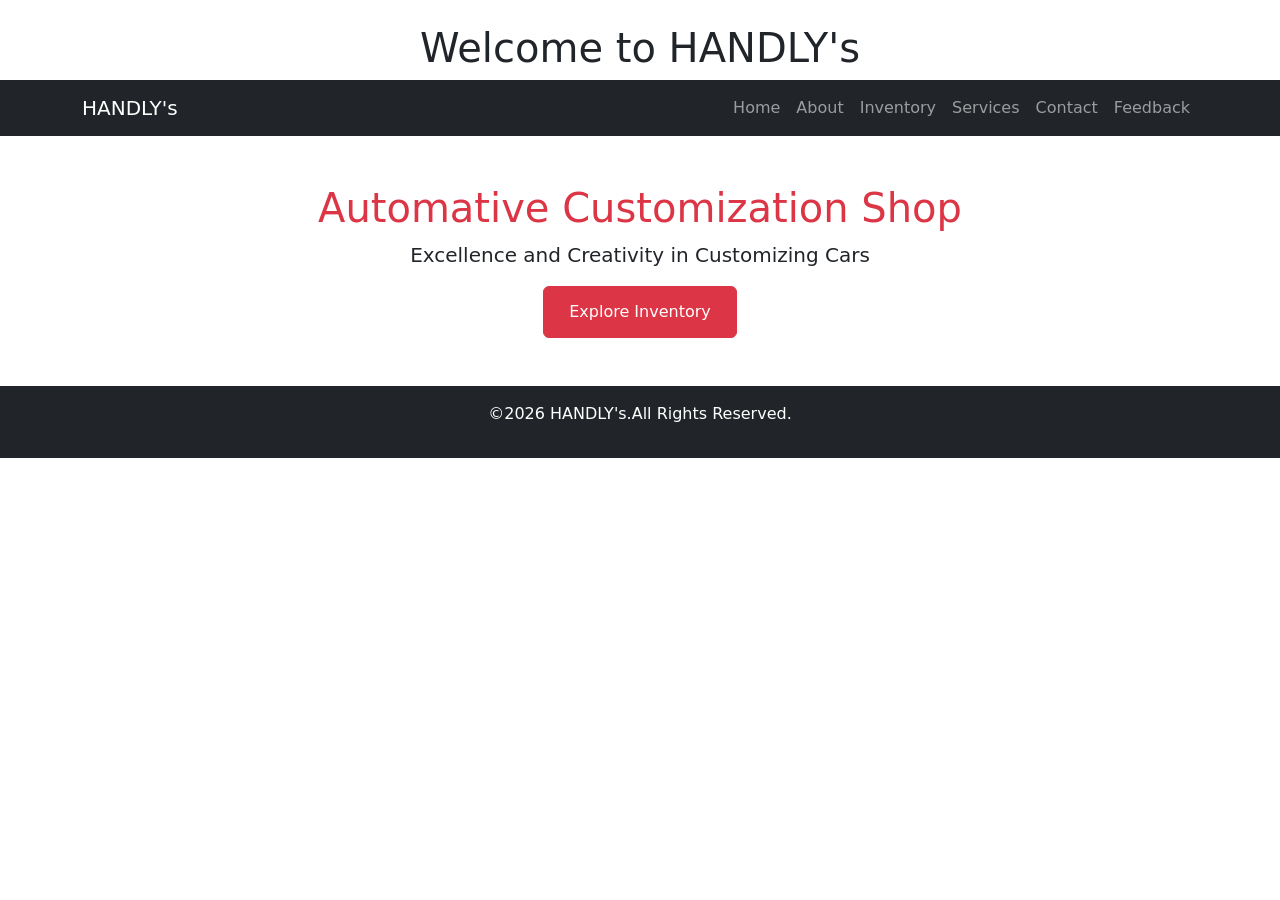
==== index.html @ 407fe3c1 "Initial commit: Added HANDLY'S" ====
<!DOCTYPE html> 

<html lang="en"> 

<head> 

    <meta charset="UTF-8"> 

    <meta name="viewport" content="width=device-width, initial-scale=1.0"> 
    <link href="https://cdn.jsdelivr.net/npm/bootstrap@5.3.0/dist/css/bootstrap.min.css" rel="stylesheet"> 
     <link rel="stylesheet" href="styles.css">

    <title>HANDLY's</title> 

</head> 

<body> 
   
   

    <div class="container">
        <h1 class="text-center mt-4">Welcome to HANDLY's</h1>
    </div>

    <nav class="navbar navbar-expand-lg navbar-dark bg-dark">
        <div class="container">
            <a class="navbar-brand">HANDLY's</a>
            <ul class="navbar-nav">
                <li class="nav-item">
                    <a class="nav-link" href="index.html">Home</a>
                </li>
                <li class="nav-item">
                    <a class="nav-link" href="about.html">About</a>
                </li>
                <li class="nav-item">
                    <a class="nav-link" href="inventory.html">Inventory</a>
                </li>
                <li class="nav-item">
                    <a class="nav-link" href="service.html">Services</a>
                </li>
                <li class="nav-item">
                    <a class="nav-link" href="contact.html">Contact</a>
                </li>
                <li class="nav-item">
                    <a class="nav-link" href="feedback.html">Feedback</a>
                </li>

            </ul>
        </div>
    </nav>
    <div class="container text-center mt-5">
        <h1 class="text-danger">Automative Customization Shop</h1>
        <p class="lead">
            Excellence and Creativity in Customizing Cars

        </p>
        <button class="btn btn-danger btn-ig">
            <a href="inventory.html" class="btn btn-danger btn ig">Explore Inventory</a>
        </button>
    </div>
    <footer class="bg-dark text-white text-center p-3 mt-5">
        <p>©2026 HANDLY's.All Rights Reserved. </p>
    </footer>
    
</body> 

</html>
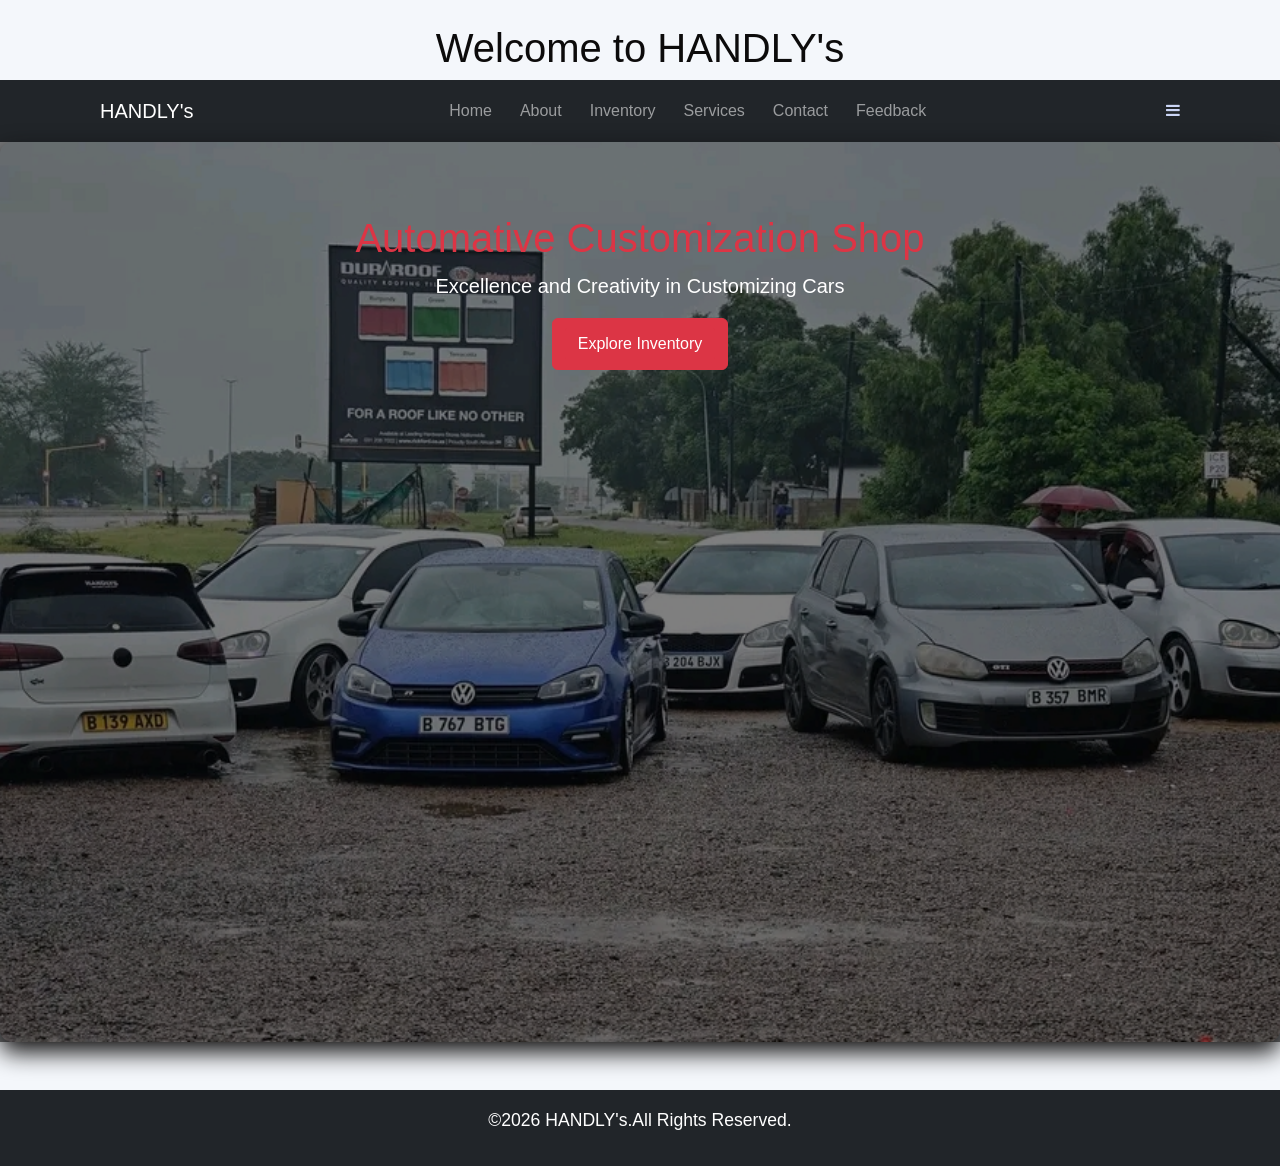
==== commit 138cf14f: "updated files" ====
--- a/index.html
+++ b/index.html
@@ -11,6 +11,7 @@
      <link rel="stylesheet" href="styles.css">
 
     <title>HANDLY's</title> 
+    <link rel="stylesheet" href="https://cdnjs.cloudflare.com/ajax/libs/font-awesome/4.7.0/css/font-awesome.min.css">
 
 </head> 
 
@@ -21,6 +22,7 @@
     <div class="container">
         <h1 class="text-center mt-4">Welcome to HANDLY's</h1>
     </div>
+    <div id="myLinks">
 
     <nav class="navbar navbar-expand-lg navbar-dark bg-dark">
         <div class="container">
@@ -45,19 +47,31 @@
                     <a class="nav-link" href="feedback.html">Feedback</a>
                 </li>
 
+
             </ul>
+            <a href="javascript:void(0);" class="icon" onclick="myFunction()">
+        <i class="fa fa-bars"></i>
+    </a>
+
+
         </div>
+        
     </nav>
-    <div class="container text-center mt-5">
-        <h1 class="text-danger">Automative Customization Shop</h1>
+    
+    <section class="hero">
+        <div class="container text-center mt-5">
+    <h1 class="text-danger">Automative Customization Shop</h1>
         <p class="lead">
             Excellence and Creativity in Customizing Cars
 
         </p>
         <button class="btn btn-danger btn-ig">
             <a href="inventory.html" class="btn btn-danger btn ig">Explore Inventory</a>
+
         </button>
     </div>
+    </section>
+   
     <footer class="bg-dark text-white text-center p-3 mt-5">
         <p>©2026 HANDLY's.All Rights Reserved. </p>
     </footer>
--- a/styles.css
+++ b/styles.css
@@ -0,0 +1,122 @@
+nav a:hover {
+    color:rgb(143, 44, 14);
+    border-bottom: 2px solid rgb(136, 56, 19);
+    
+}
+
+p{
+    font-size: 1.1em;
+}
+body{
+    font-family: Arial, Helvetica, sans-serif;
+    color:rgb(12, 11, 11);
+    background-color: #f4f7fb;
+    margin: 0;
+    padding: 0;
+    line-height: 1.6;
+    
+}
+
+main{
+    max-width: 960px;
+    margin: 0 auto;
+    padding: 40px 20px;
+}
+
+section{
+    background: #fff;
+    border-radius: 12px;
+    padding: 24px;
+    margin-bottom: 24px;
+    box-shadow: 0 10px 25px;
+}
+section h2{
+    margin-top: 0;
+    color:blue;
+}
+section h3{
+    margin-bottom: 24px ;
+    border-radius: 12px;
+    color: #092448;
+}
+
+
+nav{
+    background: #0f172a;
+    padding: 12px 24px;
+}
+
+nav ul{
+    display: flex;
+    gap: 12px;
+    list-style: none;
+    margin: 0;
+    padding: 0;
+}
+
+nav a{
+    color: #cbd5f5;
+    text-decoration: none;
+    padding: 10px 18px;
+    border-radius: 8px;
+}
+
+nav a:hover, nav a:focus{
+    background: #1d4ed8;
+    color: #fff;
+}
+
+.hero{
+    position: relative;
+    background-image: url(image.jpeg/handlys-background.jpeg);
+    background-size: cover;
+    background-position: center;
+    height: 100vh;
+    
+}
+
+.hero::before{
+    content: "";
+    position: absolute;
+    inset: 0;
+    background: rgba(0, 0, 0, 0.5);
+}
+
+.hero .container {
+    position: relative;
+    z-index: 1;
+    color: white;
+}
+
+.topnav {
+    overflow: hidden;
+    background-color: lightcyan;
+    position: relative;
+}
+
+.topnav #myLinks {
+    display: none;
+}
+
+.topnav a {
+    color: white;
+    padding: 14px 16px;
+    text-decoration: none;
+    font-size: 17px;
+    display: block;
+}
+.topnav a.icon {
+    background: black;
+    display: block;
+    position: absolute;
+    right: 0;
+    top: 0;
+}
+.topnav a:hover {
+    background-color: #ddd;
+    color: black;
+}
+.active {
+    background-color: #04AA6D;
+    color: white;
+}
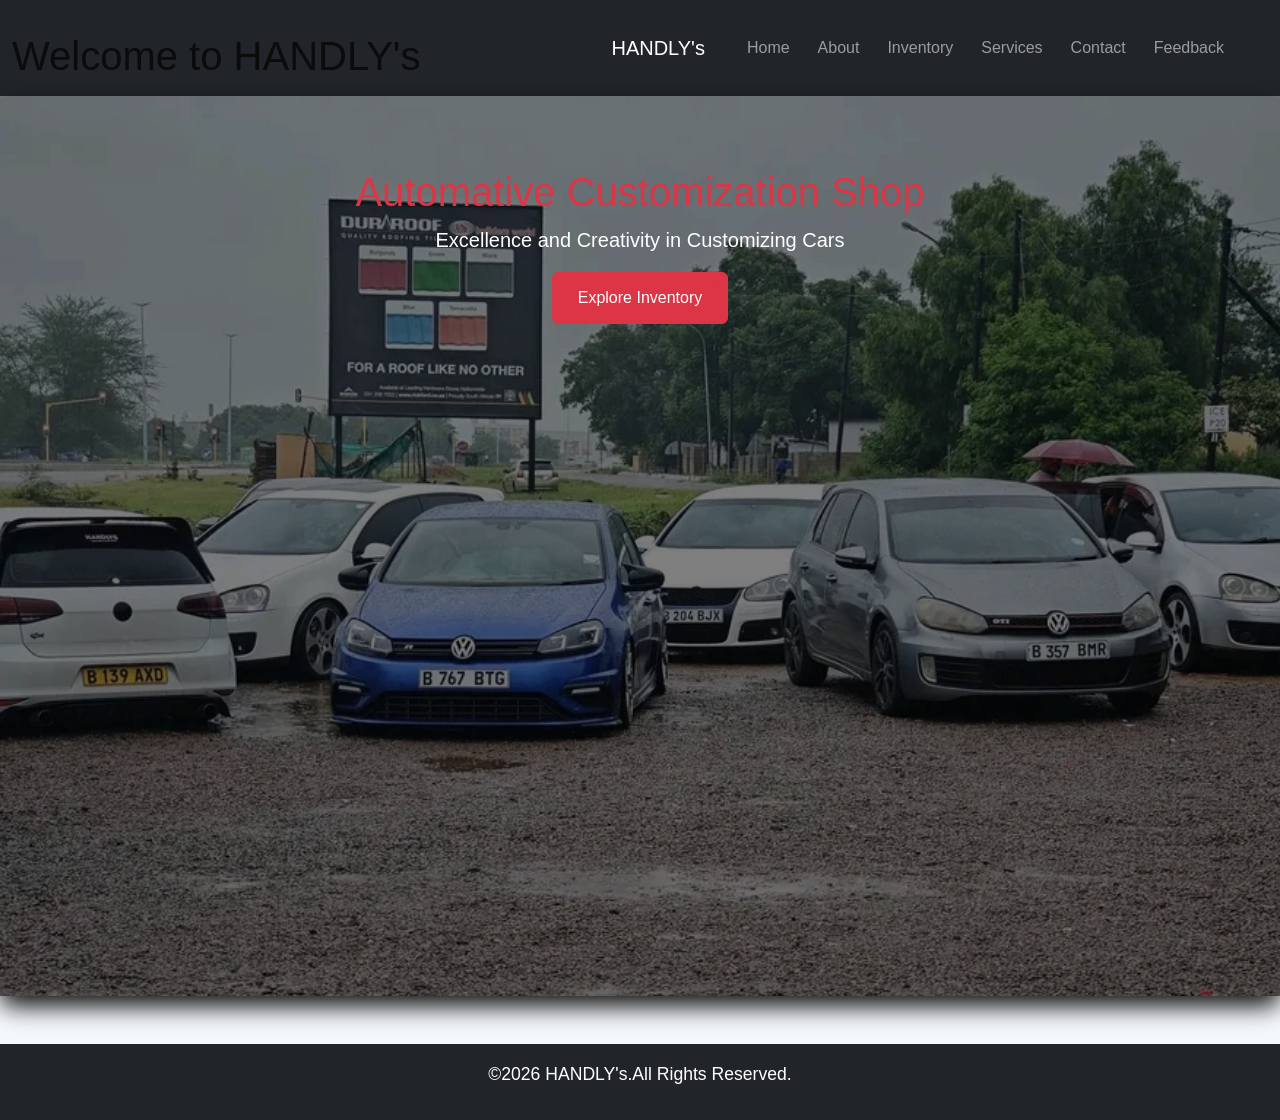
==== commit 5227d93a: "updated.java" ====
--- a/index.html
+++ b/index.html
@@ -11,15 +11,14 @@
      <link rel="stylesheet" href="styles.css">
 
     <title>HANDLY's</title> 
-    <link rel="stylesheet" href="https://cdnjs.cloudflare.com/ajax/libs/font-awesome/4.7.0/css/font-awesome.min.css">
+   
 
 </head> 
 
 <body> 
-   
-   
+   <nav class="navbar navbar-expand-lg navbar-dark bg-dark">
+        <div class="container">
 
-    <div class="container">
         <h1 class="text-center mt-4">Welcome to HANDLY's</h1>
     </div>
     <div id="myLinks">
@@ -49,6 +48,7 @@
 
 
             </ul>
+            </div>
             <a href="javascript:void(0);" class="icon" onclick="myFunction()">
         <i class="fa fa-bars"></i>
     </a>
@@ -71,6 +71,7 @@
         </button>
     </div>
     </section>
+    <script src="https://cdn.jsdelivr.net/npm/bootstrap@5.3.0/dist/js/bootstrap.bundle.min.js"></script>
    
     <footer class="bg-dark text-white text-center p-3 mt-5">
         <p>©2026 HANDLY's.All Rights Reserved. </p>
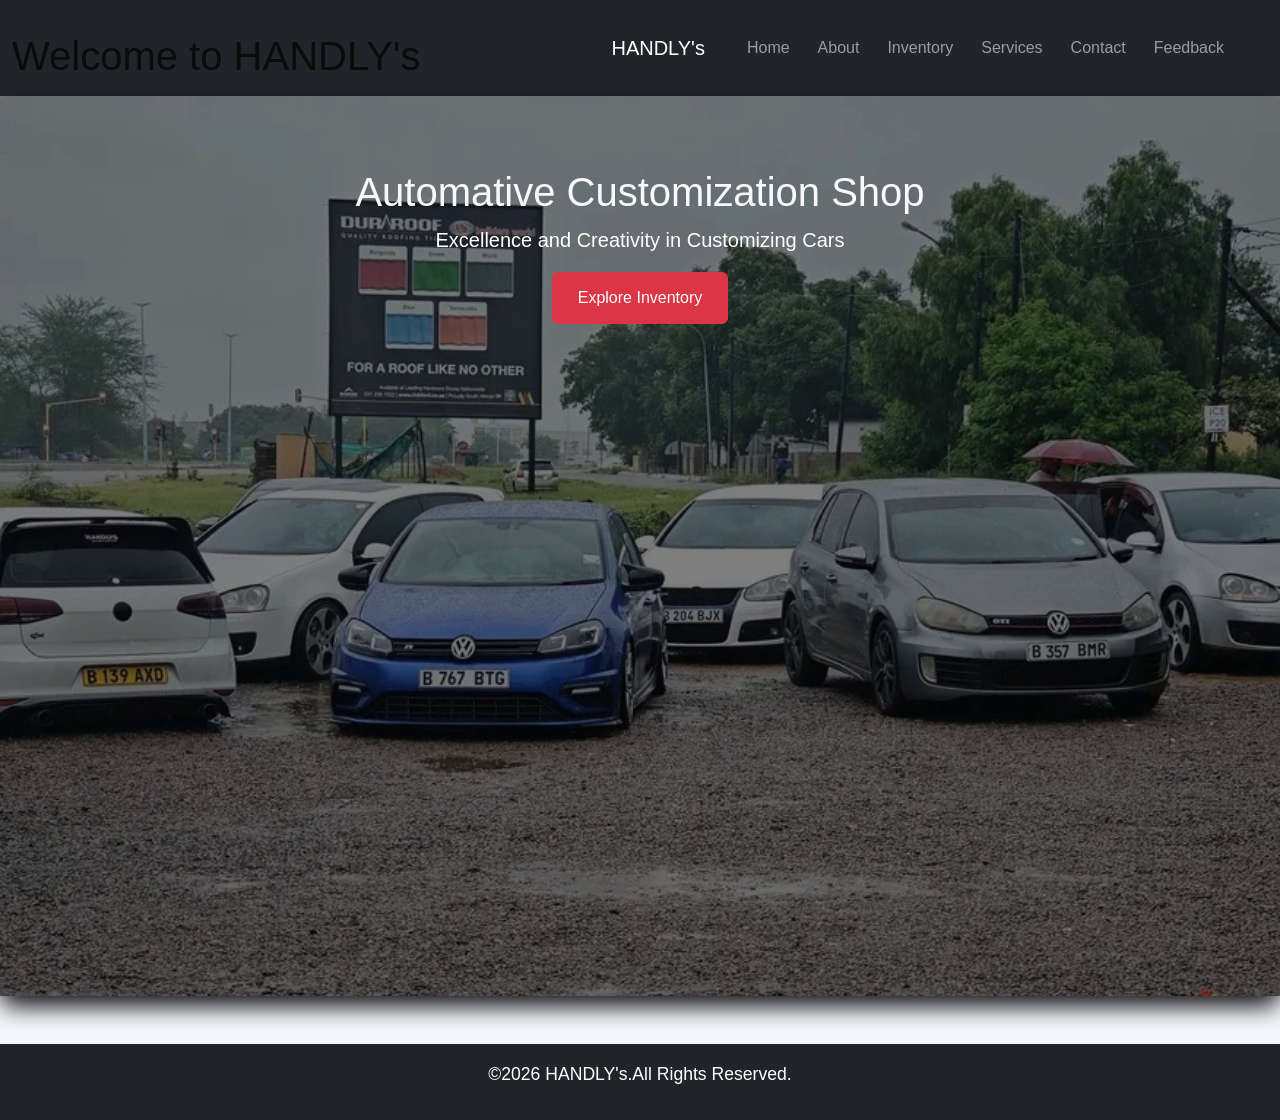
==== commit a6582e4e: "modified contact and index" ====
--- a/index.html
+++ b/index.html
@@ -60,7 +60,7 @@
     
     <section class="hero">
         <div class="container text-center mt-5">
-    <h1 class="text-danger">Automative Customization Shop</h1>
+    <h1 class="text-light blue">Automative Customization Shop</h1>
         <p class="lead">
             Excellence and Creativity in Customizing Cars
 
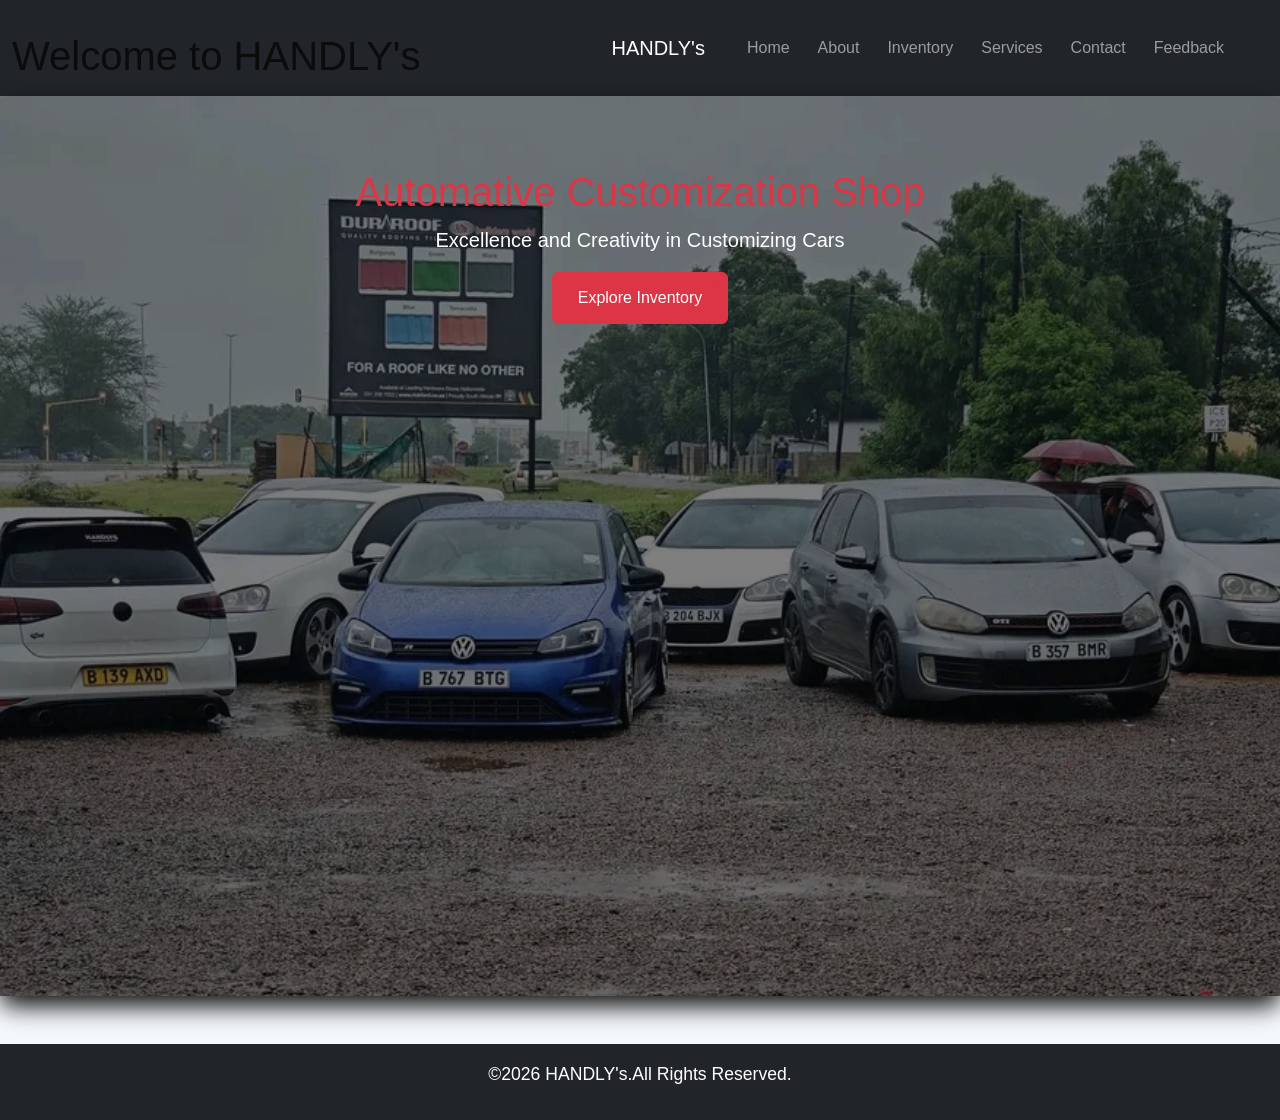
==== commit 01453487: "4 things changed" ====
--- a/index.html
+++ b/index.html
@@ -60,7 +60,7 @@
     
     <section class="hero">
         <div class="container text-center mt-5">
-    <h1 class="text-light blue">Automative Customization Shop</h1>
+    <h1 class="text-danger">Automative Customization Shop</h1>
         <p class="lead">
             Excellence and Creativity in Customizing Cars
 
--- a/styles.css
+++ b/styles.css
@@ -120,3 +120,17 @@
     background-color: #04AA6D;
     color: white;
 }
+
+.text-navy-blue{
+    color: #003366;
+}
+.card h5 {
+    font-weight: bolder;
+}
+
+.text-block{
+    background-color: #f8f9fa;
+    padding: 20px;
+    border-left: 5px solid #0d6efd;
+    margin-top: 20px;
+}
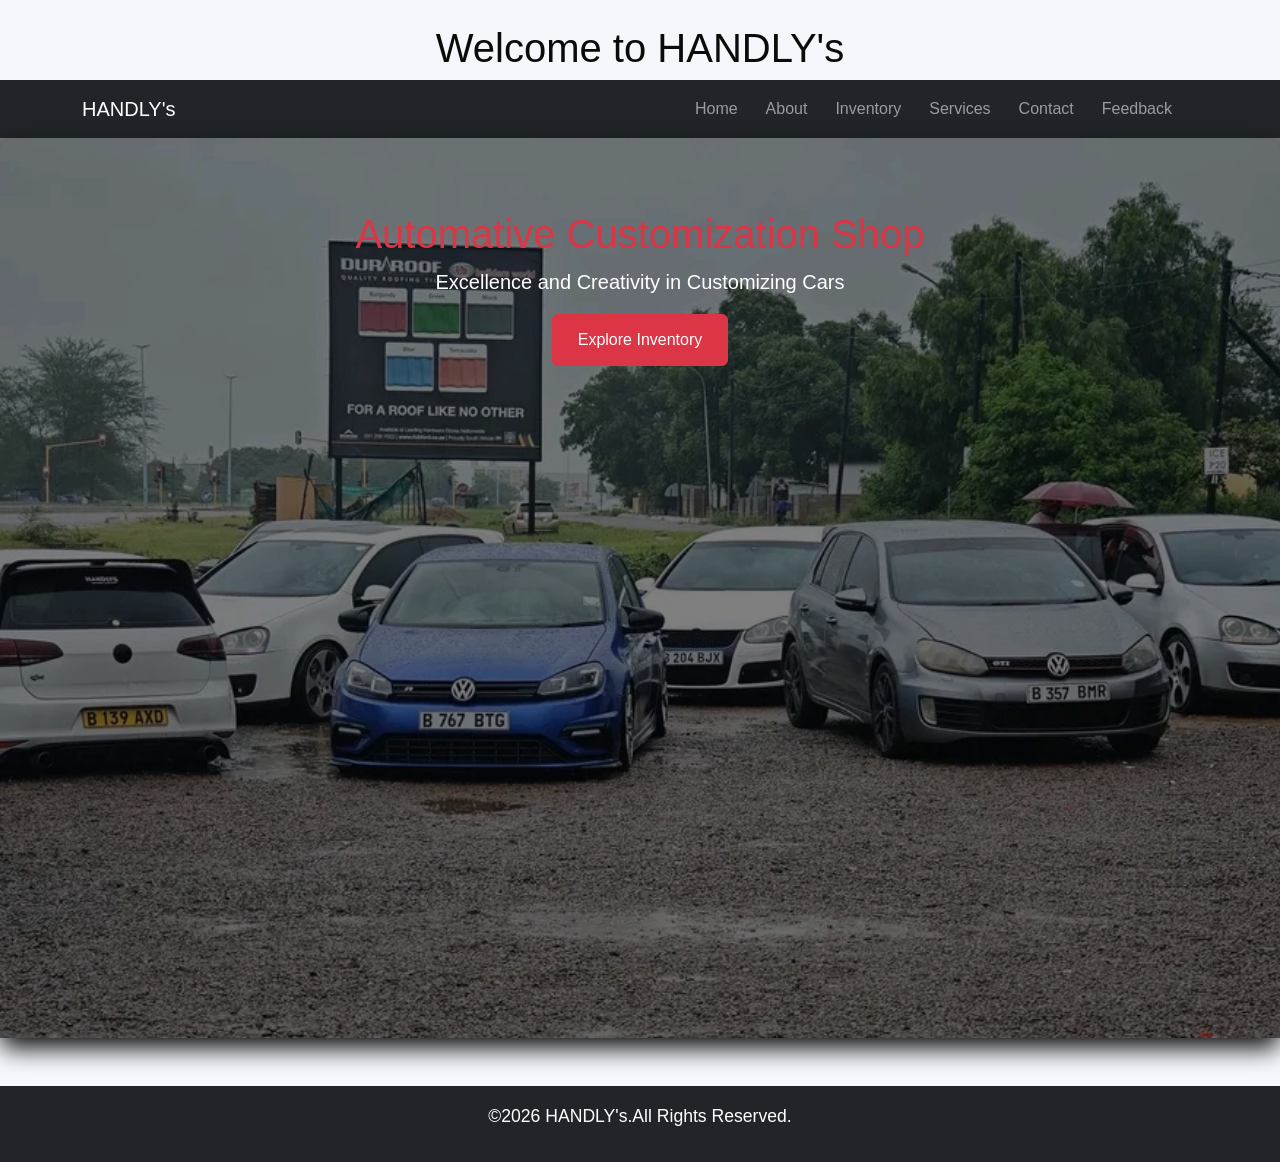
==== commit 98eb8d74: "that header" ====
--- a/index.html
+++ b/index.html
@@ -16,7 +16,6 @@
 </head> 
 
 <body> 
-   <nav class="navbar navbar-expand-lg navbar-dark bg-dark">
         <div class="container">
 
         <h1 class="text-center mt-4">Welcome to HANDLY's</h1>
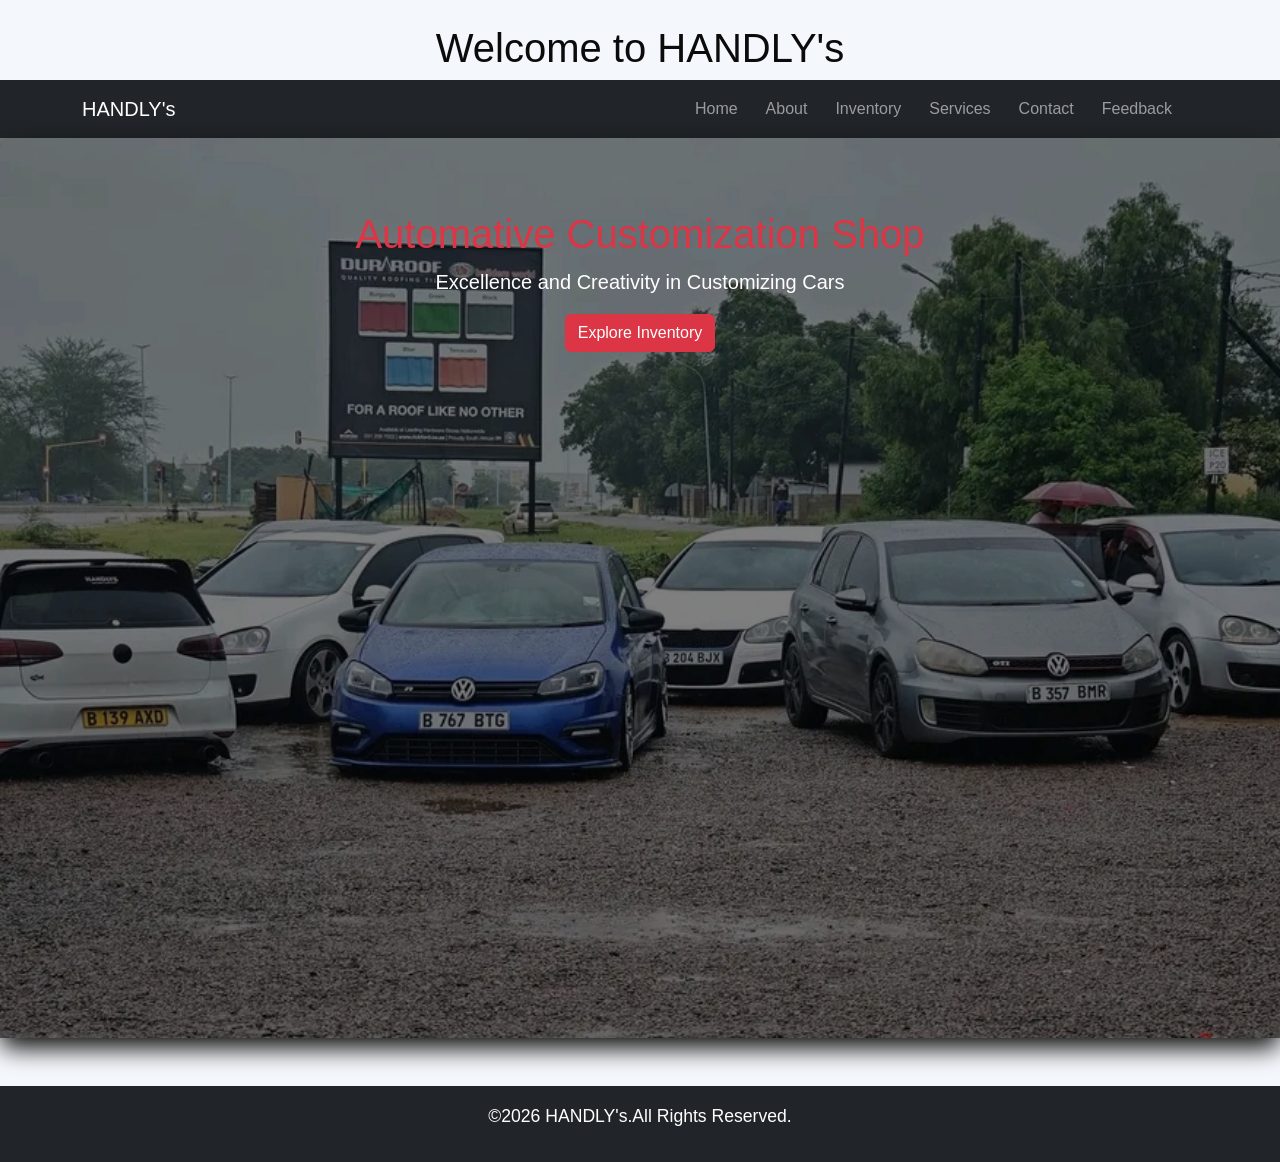
==== commit 6b0bf1f8: "explore what what" ====
--- a/index.html
+++ b/index.html
@@ -53,7 +53,7 @@
     </a>
 
 
-        </div>
+    
         
     </nav>
     
@@ -64,10 +64,10 @@
             Excellence and Creativity in Customizing Cars
 
         </p>
-        <button class="btn btn-danger btn-ig">
+        
             <a href="inventory.html" class="btn btn-danger btn ig">Explore Inventory</a>
 
-        </button>
+        
     </div>
     </section>
     <script src="https://cdn.jsdelivr.net/npm/bootstrap@5.3.0/dist/js/bootstrap.bundle.min.js"></script>
@@ -75,6 +75,8 @@
     <footer class="bg-dark text-white text-center p-3 mt-5">
         <p>©2026 HANDLY's.All Rights Reserved. </p>
     </footer>
+   
+    <script src="script.js"></script>
     
 </body> 
 
